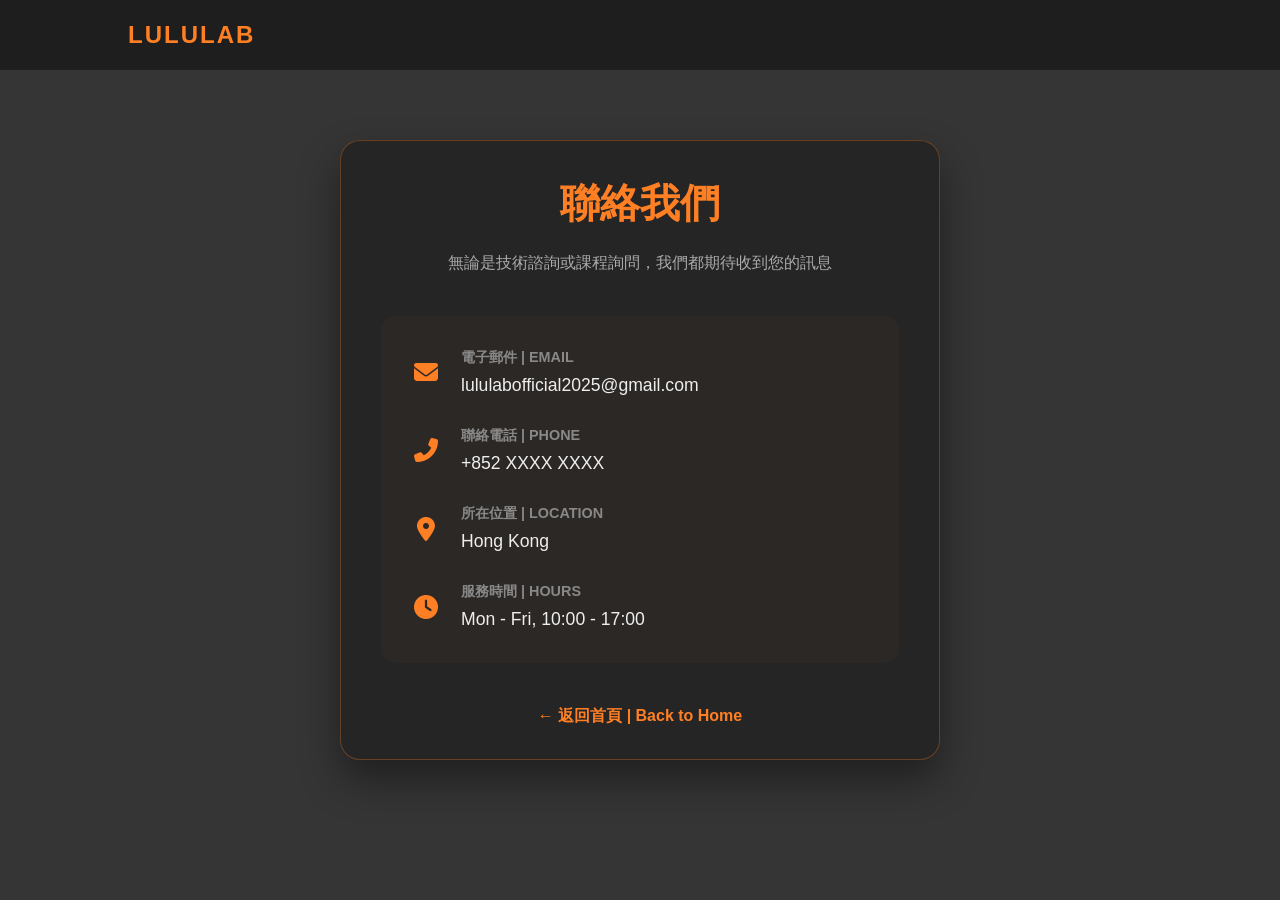
==== pages/booking.html @ 9cc42af8 "Initial commit: LuluLab website" ====
<!DOCTYPE html>
<html lang="zh-Hant">
<head>
    <meta charset="UTF-8">
    <meta name="viewport" content="width=device-width, initial-scale=1.0">
    <title>聯絡我們 | Contact Us - LuluLab</title>
    <link rel="stylesheet" href="../css/style.css">
    <link rel="stylesheet" href="https://cdnjs.cloudflare.com/ajax/libs/font-awesome/6.4.0/css/all.min.css">
    <style>
        body {
            background-color: var(--dark-bg);
            color: var(--light-text);
            display: flex;
            flex-direction: column;
            min-height: 100vh;
        }

        .contact-container {
            max-width: 600px; /* 縮小容器寬度，因為現在沒有表單了 */
            margin: auto; /* 垂直水平置中 */
            padding: 30px 40px;
            background-color: var(--card-bg);
            border-radius: 20px;
            border: 1px solid rgba(255, 127, 36, 0.3);
            box-shadow: 0 20px 40px rgba(0,0,0,0.4);
            text-align: center;
        }

        .contact-header h1 {
            color: var(--primary-orange);
            font-size: 2.5em;
            margin-bottom: 15px;
        }

        .contact-header p {
            color: #aaa;
            margin-bottom: 40px;
        }

        .info-panel {
            text-align: left; /* 資訊內容保持靠左較易閱讀 */
            background: rgba(255, 127, 36, 0.03);
            padding: 30px;
            border-radius: 15px;
            display: inline-block; /* 讓面板寬度隨內容縮放 */
            width: 100%;
        }

        .info-item {
            margin-bottom: 25px;
            display: flex;
            align-items: center;
            gap: 20px;
        }

        .info-item:last-child {
            margin-bottom: 0;
        }

        .info-item i {
            color: var(--primary-orange);
            font-size: 1.5em;
            width: 30px; /* 固定圖標寬度讓文字對齊 */
            text-align: center;
        }

        .info-item h3 {
            font-size: 0.9em;
            color: #888;
            margin: 0;
            text-transform: uppercase;
        }

        .info-item p {
            font-size: 1.1em;
            margin: 2px 0 0;
            color: #eee;
        }

        .back-link {
            display: inline-block;
            margin-top: 40px;
            color: var(--primary-orange);
            text-decoration: none;
            font-weight: bold;
            transition: 0.3s;
        }

        .back-link:hover {
            letter-spacing: 1px;
            filter: brightness(1.2);
        }

        @media (max-width: 480px) {
            .contact-container {
                margin: 80px 20px;
                padding: 40px 20px;
            }
        }
    </style>
</head>
<body>
    <nav>
        <div class="logo">LuluLab</div>
    </nav>

    <div class="contact-container">
        <div class="contact-header">
            <h1>聯絡我們</h1>
            <p>無論是技術諮詢或課程詢問，我們都期待收到您的訊息</p>
        </div>

        <div class="info-panel">
            <div class="info-item">
                <i class="fas fa-envelope"></i>
                <div>
                    <h3>電子郵件 | Email</h3>
                    <p>lululabofficial2025@gmail.com</p>
                </div>
            </div>
            <div class="info-item">
                <i class="fas fa-phone-alt"></i>
                <div>
                    <h3>聯絡電話 | Phone</h3>
                    <p>+852 XXXX XXXX</p>
                </div>
            </div>
            <div class="info-item">
                <i class="fas fa-map-marker-alt"></i>
                <div>
                    <h3>所在位置 | Location</h3>
                    <p>Hong Kong</p>
                </div>
            </div>
            <div class="info-item">
                <i class="fas fa-clock"></i>
                <div>
                    <h3>服務時間 | Hours</h3>
                    <p>Mon - Fri, 10:00 - 17:00</p>
                </div>
            </div>
        </div>

        <a href="../index.html" class="back-link">← 返回首頁 | Back to Home</a>
    </div>

</body>
</html>
---- css/style.css ----
/* ========== CSS 變數定義 ========== --dark-bg: #1a1a1a; rgba(26, 26, 26, 0.8)*/
:root {
    --primary-orange: #FF7F24;
    --dark-bg: rgba(3, 3, 3, 0.8);
    --light-text: #ffffff;
    --card-bg: rgba(34, 34, 34, 0.8);
}

/* ========== 全局樣式 ========== */
* {
    margin: 0;
    padding: 0;
    box-sizing: border-box;
    font-family: 'PingFang TC', 'Microsoft JhengHei', sans-serif;
}

body {
    background-color: var(--dark-bg);
    color: var(--light-text);
    line-height: 1.6;
    overflow-x: hidden;
    scroll-behavior: smooth;
}

/* ========== 導航欄樣式 ========== */
nav {
    position: fixed;
    top: 0;
    width: 100%;
    padding: 1rem 10%;
    display: flex;
    justify-content: space-between;
    align-items: center;
    background: rgba(26, 26, 26, 0.8);
    backdrop-filter: blur(10px);
    z-index: 1000;
}

.logo {
    font-size: 1.5rem;
    font-weight: 900;
    color: var(--primary-orange);
    text-transform: uppercase;
    letter-spacing: 2px;
}

nav ul {
    display: flex;
    list-style: none;
}

nav ul li {
    margin-left: 2rem;
}

nav ul li a {
    text-decoration: none;
    color: white;
    font-size: 0.9rem;
    transition: 0.3s;
}

nav ul li a:hover {
    color: var(--primary-orange);
}

/* ========== Canvas 粒子背景 ========== */
#particle-canvas {
    position: fixed;
    top: 0;
    left: 0;
    width: 100%;
    height: 100vh;
    z-index: 1; /* 確保它在背景 */
    pointer-events: none; /* 讓滑鼠點擊穿透到下方的按鈕 */
    background-color: var(--primary-orange);
    transition: background-color 0.8s ease;
}

/* Canvas 背景色切換 */
body.scrolled #particle-canvas {
    background-color: var(--dark-bg);
}

/* ========== 首頁粒子區域 ========== */
#home {
    height: 100vh;
    width: 100%;
    position: relative;
    display: flex;
    flex-direction: column;
    justify-content: center;
    align-items: center;
    z-index: 2;
}

.scroll-hint {
    position: absolute;
    bottom: 30px;
    animation: bounce 2s infinite;
    color: white;
    text-align: center;
    font-size: 0.8rem;
    z-index: 10;
}

@keyframes bounce {
    0%, 20%, 50%, 80%, 100% {transform: translateY(0);}
    40% {transform: translateY(-10px);}
    60% {transform: translateY(-5px);}
}

/* ========== 通用區塊樣式 ========== */
section {
    padding: 100px 10% 20px;
    position: relative;
    z-index: 2;
    background-color: var(--dark-bg);
    min-height: 100vh;
    display: flex;
    flex-direction: column;
    justify-content: center;
    align-items: center;
}

#home {
    background-color: transparent;
}

#intro {
    text-align: center;
}

@keyframes fadeInUp {
    from {
        opacity: 0;
        transform: translateY(60px);
    }
    to {
        opacity: 1;
        transform: translateY(0);
    }
}

h2.section-title {
    font-size: 2.5rem;
    margin-bottom: 3rem;
    text-align: center;
    color: var(--primary-orange);
}

/* ========== 課程體系卡片 ========== */
.curriculum-container {
    display: grid;
    grid-template-columns: repeat(auto-fit, minmax(300px, 1fr));
    gap: 2rem;
    width: 100%;
    max-width: 1200px;
}

.curriculum-card {
    background: var(--card-bg);
    padding: 2.5rem;
    border-radius: 20px;
    transition: 0.4s;
    border-bottom: 5px solid transparent;
}

.curriculum-card:hover {
    transform: translateY(-10px);
    border-bottom: 5px solid var(--primary-orange);
}

.curriculum-card h3 {
    font-size: 1.8rem;
    margin-bottom: 1rem;
    color: var(--primary-orange);
}

.tag {
    background: rgba(255, 127, 36, 0.2);
    color: var(--primary-orange);
    padding: 4px 12px;
    border-radius: 50px;
    font-size: 0.8rem;
    display: inline-block;
    margin-bottom: 1rem;
}

/* ========== 項目清單 ========== */
.project-grid {
    display: grid;
    grid-template-columns: 1fr 1fr;
    gap: 2rem;
    width: 100%;
    max-width: 1200px;
}

.project-category {
    background: rgba(34, 34, 34, 0.8);
    padding: 2rem;
    border-radius: 15px;
}

.project-category h4 {
    margin-bottom: 1.5rem;
    border-left: 4px solid var(--primary-orange);
    padding-left: 1rem;
}

.project-list {
    list-style: none;
}

.project-list li {
    margin-bottom: 0.8rem;
    display: flex;
    align-items: center;
}

.project-list li::before {
    content: "▹";
    color: var(--primary-orange);
    margin-right: 10px;
}

/* ========== 教學資源卡片 ========== */
.resources-grid {
    display: grid;
    grid-template-columns: repeat(auto-fit, minmax(280px, 1fr));
    gap: 2rem;
    width: 100%;
    max-width: 1200px;
}

.resource-card {
    background: var(--card-bg);
    padding: 2rem;
    border-radius: 15px;
    text-align: center;
    transition: 0.3s;
    border: 2px solid transparent;
}

.resource-card:hover {
    transform: translateY(-8px);
    border-color: var(--primary-orange);
    box-shadow: 0 8px 20px rgba(255, 127, 36, 0.2);
}

.resource-card h3 {
    font-size: 1.3rem;
    margin-bottom: 1rem;
    color: var(--primary-orange);
}

.resource-card i {
    font-size: 2.5rem;
    margin-bottom: 1rem;
    display: block;
    color: var(--primary-orange);
}

/* ========== 預約按鈕 ========== */
.cta-button {
    display: inline-block;
    background: var(--primary-orange);
    color: white;
    padding: 1rem 2.5rem;
    border-radius: 50px;
    text-decoration: none;
    font-weight: bold;
    margin-top: 2rem;
    transition: 0.3s;
}

.cta-button:hover {
    box-shadow: 0 0 20px rgba(255, 127, 36, 0.5);
    transform: scale(1.05);
}

/* ========== Footer ========== */
footer {
    text-align: center;
    padding: 3rem;
    background: #111;
    font-size: 0.8rem;
    color: #666;
    position: relative;
    z-index: 2;
}

/* ========== 響應式設計（手機版） ========== */
@media (max-width: 768px) {
    nav {
        padding: 1rem 5%;
    }

    .logo {
        font-size: 1.2rem;
    }

    nav ul {
        display: none;
    }

    section {
        padding: 80px 5%;
    }

    h2.section-title {
        font-size: 1.8rem;
        margin-bottom: 2rem;
    }

    .curriculum-container {
        grid-template-columns: 1fr;
    }

    .project-grid {
        grid-template-columns: 1fr;
    }

    .cta-button {
        padding: 0.8rem 2rem;
        font-size: 0.9rem;
    }
}

@media (max-width: 480px) {
    section {
        padding: 60px 3%;
        min-height: auto;
    }

    h2.section-title {
        font-size: 1.5rem;
    }

    .curriculum-card,
    .project-category {
        padding: 1.5rem;
    }
}
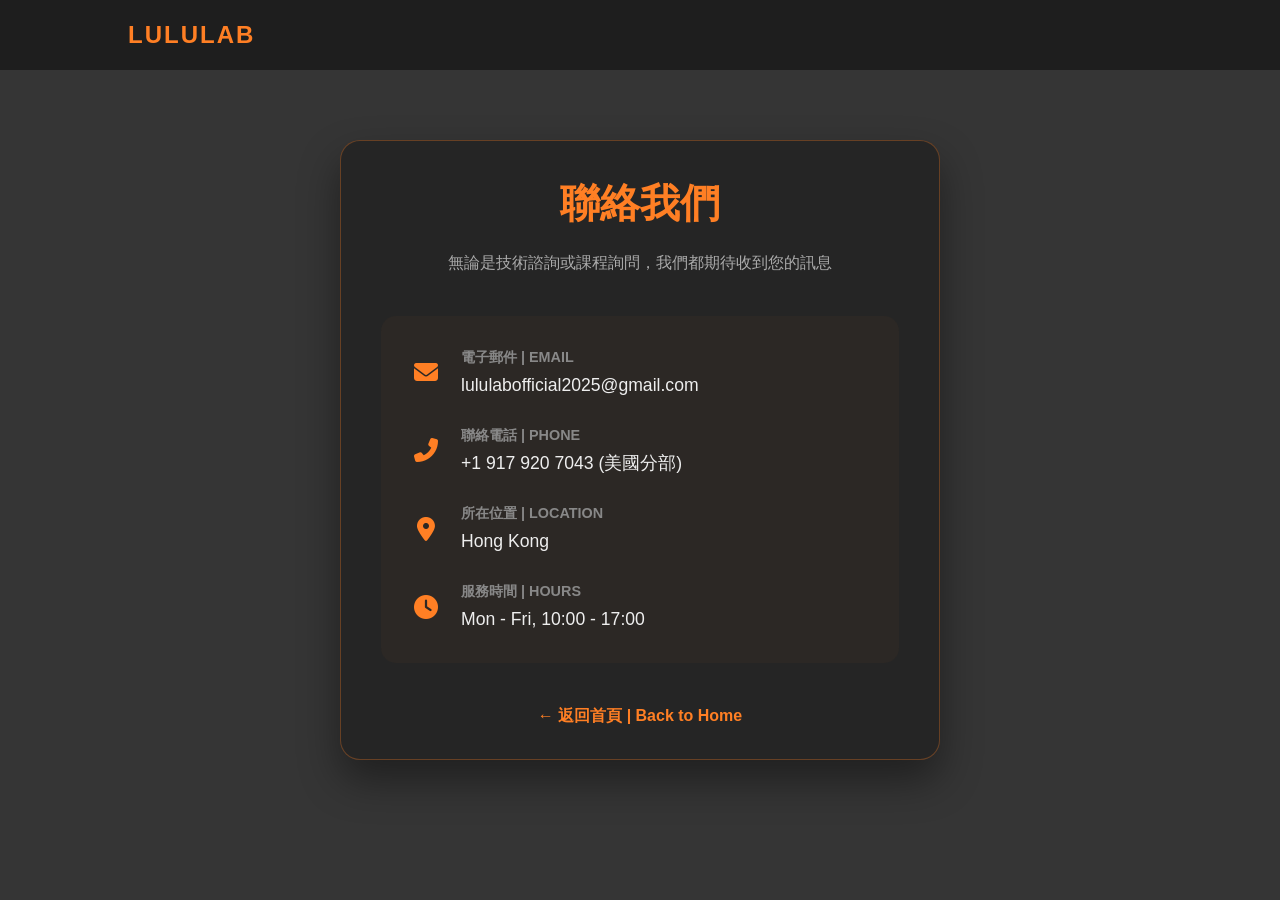
==== commit d1a27345: "update phone number" ====
--- a/pages/booking.html
+++ b/pages/booking.html
@@ -122,7 +122,7 @@
                 <i class="fas fa-phone-alt"></i>
                 <div>
                     <h3>聯絡電話 | Phone</h3>
-                    <p>+852 XXXX XXXX</p>
+                    <p>+1 917 920 7043 (美國分部)</p>
                 </div>
             </div>
             <div class="info-item">
--- a/css/style.css
+++ b/css/style.css
@@ -281,13 +281,113 @@
 
 /* ========== Footer ========== */
 footer {
-    text-align: center;
-    padding: 3rem;
-    background: #111;
-    font-size: 0.8rem;
-    color: #666;
+    background: #000; /* 調整為極致黑底，更契合黑客松/科技感視覺 */
+    padding: 2.5rem 10%;
+    font-size: 0.85rem;
+    color: #888;
     position: relative;
     z-index: 2;
+    border-top: 1px solid #1a1a1a; /* 增加一條低調的頂部網絡分割線 */
+}
+
+.footer-container {
+    display: flex;
+    justify-content: space-between;
+    align-items: center;
+    width: 100%;
+    max-width: 1200px;
+    margin: 0 auto;
+}
+
+.footer-left p {
+    margin: 0;
+    letter-spacing: 0.5px;
+}
+
+.footer-center {
+    display: flex;
+    align-items: center;
+    gap: 1.5rem;
+}
+
+.footer-center .social-link {
+    color: #888;
+    font-size: 1.25rem;
+    transition: color 0.3s ease, transform 0.3s ease;
+    text-decoration: none;
+}
+
+.footer-center .social-link:hover {
+    color: var(--primary-orange); /* 懸停時轉為 LuluLab 品牌橘色 */
+    transform: scale(1.1);
+}
+
+.footer-right .back-to-top {
+    color: #888;
+    text-decoration: none;
+    display: flex;
+    align-items: center;
+    gap: 0.6rem;
+    transition: color 0.3s ease;
+    font-weight: 500;
+}
+
+.footer-right .back-to-top i {
+    font-size: 1.1rem;
+    transition: transform 0.3s ease;
+}
+
+.footer-right .back-to-top:hover {
+    color: #ffffff; /* 懸停時文字變白，更符合現代 UI 習慣 */
+}
+
+.footer-right .back-to-top:hover i {
+    color: var(--primary-orange);
+    transform: translateY(-3px); /* 懸停時箭頭微微往上跳動，增加動態趣味 */
+}
+
+/* ========== 響應式設計（手機版）優化 ========== */
+@media (max-width: 768px) {
+    nav {
+        padding: 1rem 5%;
+    }
+
+    .logo {
+        font-size: 1.2rem;
+    }
+
+    nav ul {
+        display: none;
+    }
+
+    section {
+        padding: 80px 5%;
+    }
+
+    h2.section-title {
+        font-size: 1.8rem;
+        margin-bottom: 2rem;
+    }
+
+    .curriculum-container {
+        grid-template-columns: 1fr;
+    }
+
+    .project-grid {
+        grid-template-columns: 1fr;
+    }
+
+    .cta-button {
+        padding: 0.8rem 2rem;
+        font-size: 0.9rem;
+    }
+
+    /* 手機端 Footer 改為垂直置中排列，避免擠壓變形 */
+    .footer-container {
+        flex-direction: column;
+        gap: 1.5rem;
+        text-align: center;
+    }
 }
 
 /* ========== 響應式設計（手機版） ========== */
@@ -341,4 +441,94 @@
     .project-category {
         padding: 1.5rem;
     }
+}
+
+/* ========== 無限滾動文字組件 ========== */
+.infinite-scroll-section {
+    padding: 20px 0;
+    min-height: auto;
+    background-color: #000;
+    display: block;
+}
+
+.infinite-scroll-bar {
+    width: 100%;
+    background: #000;
+    overflow: hidden;
+    padding: 5px 0;
+}
+
+.scroll-lines {
+    display: flex;
+    flex-direction: column;
+    gap: 0;
+}
+
+.scroll-line {
+    font-size: 80px;
+    font-weight: 900;
+    line-height: 0.85;
+    white-space: nowrap;
+    display: flex;
+    align-items: center;
+    height: 75px;
+    overflow: hidden;
+}
+
+.scroll-line-content {
+    display: flex;
+    will-change: transform;
+    padding-right: 100px;
+}
+
+.text-group {
+    display: flex;
+    align-items: center;
+    gap: 80px;
+}
+
+.text-item {
+    flex-shrink: 0;
+    letter-spacing: -3px;
+}
+
+.text-item.orange {
+    color: #ff8800;
+}
+
+.text-item.white {
+    color: #ffffff;
+}
+
+/* 響應式調整 */
+@media (max-width: 768px) {
+    .infinite-scroll-bar {
+        padding: 5px 0;
+    }
+
+    .scroll-line {
+        font-size: 56px;
+        height: 50px;
+        line-height: 0.85;
+    }
+
+    .text-group {
+        gap: 50px;
+    }
+}
+
+@media (max-width: 480px) {
+    .infinite-scroll-bar {
+        padding: 5px 0;
+    }
+
+    .scroll-line {
+        font-size: 40px;
+        height: 38px;
+        line-height: 0.85;
+    }
+
+    .text-group {
+        gap: 30px;
+    }
 }
